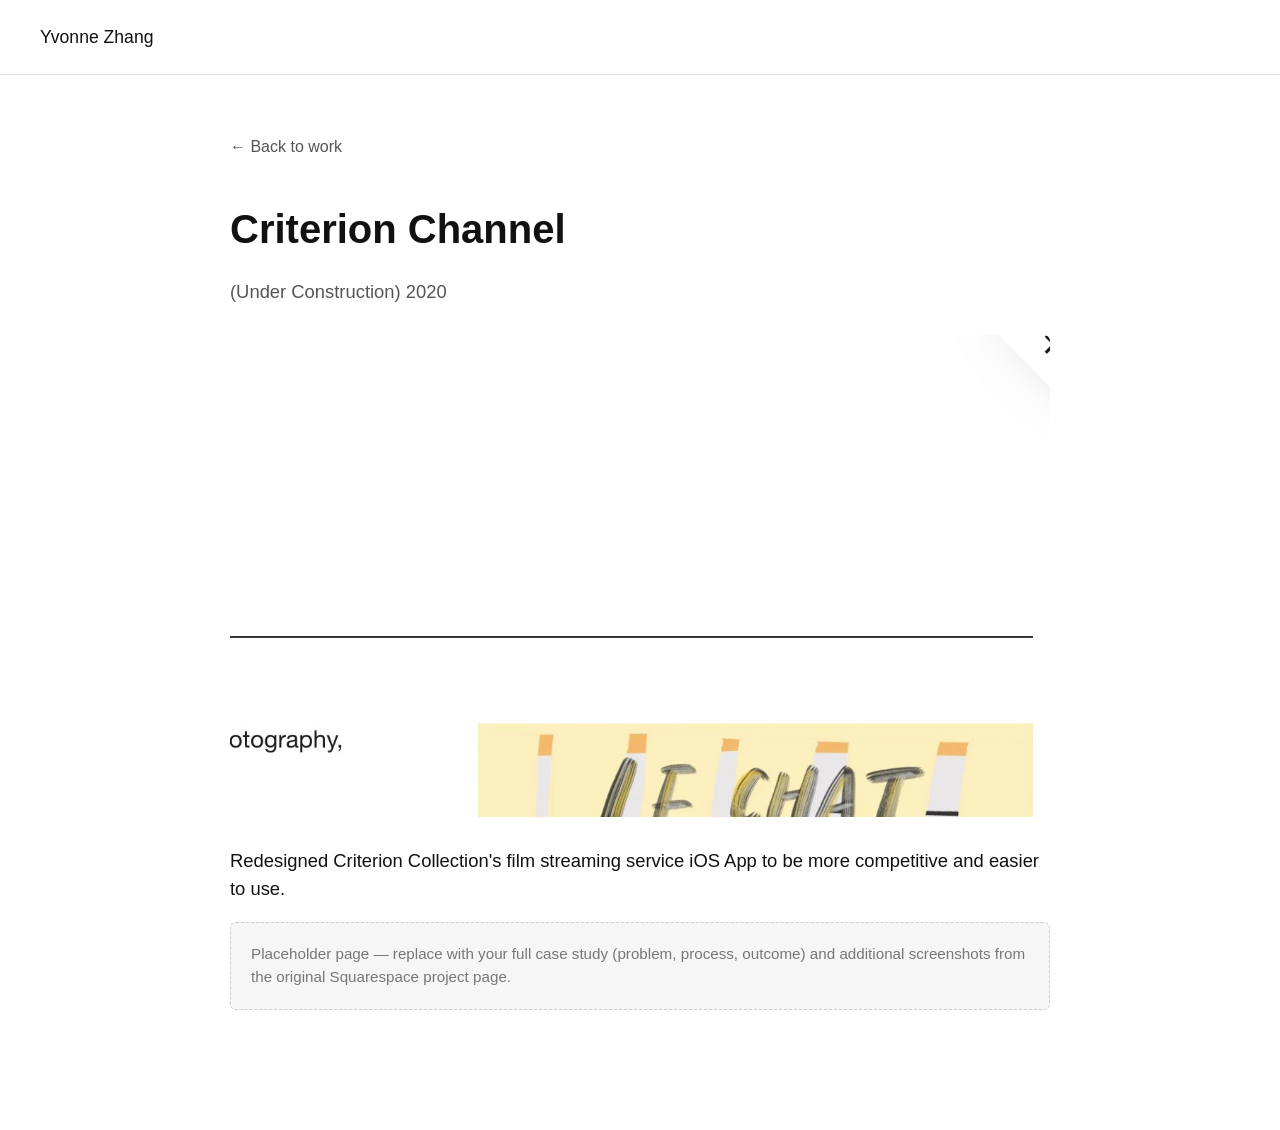
==== projects/criterion-channel.html @ c6aaa1a2 "Initial portfolio site" ====
<!DOCTYPE html>
<html lang="en">
<head>
<meta charset="UTF-8">
<meta name="viewport" content="width=device-width, initial-scale=1.0">
<title>Criterion Channel — Yvonne Zhang</title>
<link rel="stylesheet" href="../css/style.css">
<link rel="stylesheet" href="../css/project.css">
</head>
<body>
<header class="site-header">
  <a href="../index.html" class="logo">Yvonne Zhang</a>
</header>
<main class="project-page">
  <a class="back" href="../index.html#work">&larr; Back to work</a>
  <h1>Criterion Channel</h1>
  <p class="meta">(Under Construction) 2020</p>
  <img src="../assets/project-criterion.jpg" alt="Criterion Channel">
  <p>Redesigned Criterion Collection's film streaming service iOS App to be more competitive and easier to use.</p>
  <div class="placeholder-note">Placeholder page — replace with your full case study (problem, process, outcome) and additional screenshots from the original Squarespace project page.</div>
</main>
<script src="../js/script.js"></script>
</body>
</html>
---- css/style.css ----
:root {
  --black: #111;
  --gray: #555;
  --border: #e5e5e5;
  --max: 1200px;
  --gap: 40px;
}

* { box-sizing: border-box; }

body {
  margin: 0;
  font-family: -apple-system, "Helvetica Neue", Helvetica, Arial, sans-serif;
  color: var(--black);
  line-height: 1.5;
  background: #fff;
}

img { max-width: 100%; display: block; }

a { color: inherit; text-decoration: none; }

h2 { font-size: 2.5rem; font-weight: 500; margin: 0 0 40px; }

/* Header */
.site-header {
  display: flex;
  justify-content: space-between;
  align-items: center;
  padding: 24px 40px;
  border-bottom: 1px solid var(--border);
}
.logo { font-size: 1.1rem; font-weight: 500; }
.icon-link { display: flex; }

/* Hero */
.hero-img { width: 100%; height: 60vh; object-fit: cover; }

/* Tagline */
.tagline {
  padding: 60px 40px 20px;
  max-width: var(--max);
  margin: 0 auto;
}
.tagline p {
  font-size: 2.5rem;
  font-weight: 500;
  line-height: 1.25;
  margin: 0;
  max-width: 900px;
}

/* Intro */
.intro {
  display: grid;
  grid-template-columns: 1fr 1fr;
  gap: var(--gap);
  padding: 60px 40px;
  max-width: var(--max);
  margin: 0 auto;
}
.intro-copy p {
  font-size: 1.15rem;
  margin: 0 0 20px;
}

/* Works */
.works, .other-works, .about, .site-footer {
  padding: 60px 40px;
  max-width: var(--max);
  margin: 0 auto;
}
.work-grid {
  display: grid;
  grid-template-columns: 1fr 1fr;
  gap: 60px var(--gap);
}
.work-card img {
  width: 100%;
  aspect-ratio: 16/10;
  object-fit: cover;
  background: #f2f2f2;
  border-radius: 4px;
  margin-bottom: 24px;
}
.work-card h3 { font-size: 1.5rem; margin: 0 0 6px; font-weight: 500; }
.work-card .meta { color: var(--gray); margin: 0 0 12px; }
.work-card p { font-size: 1rem; margin: 0 0 20px; }
.btn {
  display: inline-block;
  padding: 10px 20px;
  border: 1px solid var(--black);
  border-radius: 6px;
  font-size: 0.95rem;
}
.btn-progress, .btn-locked {
  color: var(--gray);
  border-color: var(--border);
  cursor: default;
}

/* Other works */
.other-works h2 { margin-bottom: 12px; }
.coming-soon { color: var(--gray); font-size: 1.2rem; }

/* About (dark section) */
.about {
  background: #000;
  color: #fff;
  max-width: none;
  padding: 80px 40px;
  display: grid;
  grid-template-columns: 0.9fr 1.4fr 0.7fr;
  gap: var(--gap);
  align-items: start;
}
.about-photo img { width: 100%; height: 100%; object-fit: cover; }
.about h2 { font-size: 3rem; margin-bottom: 40px; }
.about h3 { font-size: 1.8rem; font-weight: 500; margin: 0 0 20px; }
.about-copy p { font-size: 1.1rem; color: #ddd; }
.about-skills ul { list-style: none; padding: 0; margin: 0; }
.about-skills li { font-size: 1.1rem; margin-bottom: 8px; color: #ddd; }

/* Footer */
.site-footer {
  background: #000;
  color: #fff;
  max-width: none;
  display: flex;
  flex-wrap: wrap;
  gap: 60px;
  position: relative;
  padding-bottom: 100px;
}
.footer-col h4 { margin: 0 0 12px; font-weight: 500; }
.footer-col p { margin: 0 0 8px; color: #ccc; }
.copyright {
  position: absolute;
  bottom: 30px;
  left: 40px;
  color: #888;
  font-size: 0.85rem;
}

/* Responsive */
@media (max-width: 800px) {
  .intro, .work-grid { grid-template-columns: 1fr; }
  .about { grid-template-columns: 1fr; }
  .tagline p, h2 { font-size: 1.8rem; }
  .site-header, .tagline, .intro, .works, .other-works, .about, .site-footer {
    padding-left: 20px;
    padding-right: 20px;
  }
}
---- css/project.css ----
.project-page {
  max-width: 900px;
  margin: 0 auto;
  padding: 60px 40px 120px;
}
.project-page .back {
  display: inline-block;
  margin-bottom: 40px;
  color: #555;
}
.project-page h1 { font-size: 2.5rem; margin: 0 0 8px; }
.project-page .meta { color: #555; margin-bottom: 30px; }
.project-page img { width: 100%; border-radius: 6px; margin: 30px 0; }
.project-page p { font-size: 1.15rem; margin-bottom: 20px; }
.placeholder-note {
  background: #f6f6f6;
  border: 1px dashed #ccc;
  border-radius: 6px;
  padding: 20px;
  color: #777;
  font-size: 0.95rem;
}
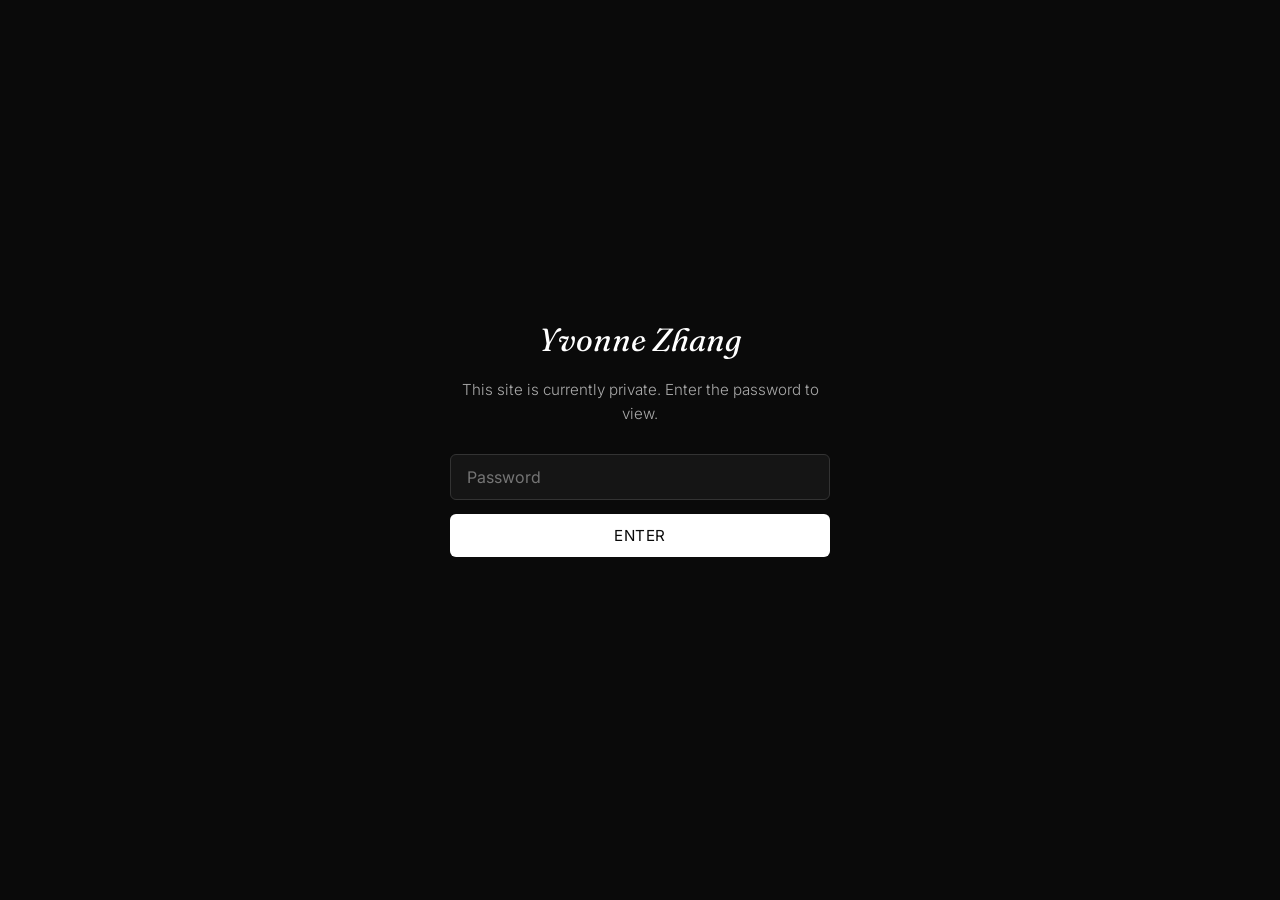
==== commit e95b5c1f: "Add password gate" ====
--- a/projects/criterion-channel.html
+++ b/projects/criterion-channel.html
@@ -4,10 +4,38 @@
 <meta charset="UTF-8">
 <meta name="viewport" content="width=device-width, initial-scale=1.0">
 <title>Criterion Channel — Yvonne Zhang</title>
+<link rel="preconnect" href="https://fonts.googleapis.com">
+<link rel="preconnect" href="https://fonts.gstatic.com" crossorigin>
+<link href="https://fonts.googleapis.com/css2?family=Fraunces:ital,opsz,wght@0,9..144,300;0,9..144,400;0,9..144,500;1,9..144,400&family=Inter:wght@300;400;500;600&display=swap" rel="stylesheet">
 <link rel="stylesheet" href="../css/style.css">
 <link rel="stylesheet" href="../css/project.css">
+<script>
+(function(){
+  try {
+    if (sessionStorage.getItem('yz_site_unlocked') === '1') {
+      document.documentElement.classList.add('unlocked');
+    } else {
+      document.documentElement.classList.add('locked');
+    }
+  } catch(e) { document.documentElement.classList.add('locked'); }
+})();
+</script>
+<link rel="stylesheet" href="../css/gate.css">
 </head>
 <body>
+<div id="gate-overlay">
+  <div class="gate-box">
+    <h1>Yvonne Zhang</h1>
+    <p>This site is currently private. Enter the password to view.</p>
+    <form id="gate-form">
+      <input type="password" id="gate-password" placeholder="Password" autocomplete="off" required>
+      <button type="submit">Enter</button>
+      <div class="gate-error" id="gate-error"></div>
+    </form>
+  </div>
+</div>
+<div id="site-content">
+
 <header class="site-header">
   <a href="../index.html" class="logo">Yvonne Zhang</a>
 </header>
@@ -20,5 +48,7 @@
   <div class="placeholder-note">Placeholder page — replace with your full case study (problem, process, outcome) and additional screenshots from the original Squarespace project page.</div>
 </main>
 <script src="../js/script.js"></script>
+</div>
+<script src="../js/gate.js"></script>
 </body>
 </html>
--- a/css/style.css
+++ b/css/style.css
@@ -4,23 +4,34 @@
   --border: #e5e5e5;
   --max: 1200px;
   --gap: 40px;
+  --serif: "Fraunces", "Times New Roman", Georgia, serif;
+  --sans: "Inter", -apple-system, "Helvetica Neue", Helvetica, Arial, sans-serif;
 }
 
 * { box-sizing: border-box; }
 
 body {
   margin: 0;
-  font-family: -apple-system, "Helvetica Neue", Helvetica, Arial, sans-serif;
+  font-family: var(--sans);
+  font-weight: 300;
   color: var(--black);
-  line-height: 1.5;
+  line-height: 1.6;
   background: #fff;
+  -webkit-font-smoothing: antialiased;
 }
 
 img { max-width: 100%; display: block; }
 
 a { color: inherit; text-decoration: none; }
 
-h2 { font-size: 2.5rem; font-weight: 500; margin: 0 0 40px; }
+h2 {
+  font-family: var(--serif);
+  font-weight: 400;
+  font-style: italic;
+  font-size: 3rem;
+  letter-spacing: -0.01em;
+  margin: 0 0 40px;
+}
 
 /* Header */
 .site-header {
@@ -30,7 +41,12 @@
   padding: 24px 40px;
   border-bottom: 1px solid var(--border);
 }
-.logo { font-size: 1.1rem; font-weight: 500; }
+.logo {
+  font-family: var(--serif);
+  font-size: 1.3rem;
+  font-weight: 500;
+  letter-spacing: 0.01em;
+}
 .icon-link { display: flex; }
 
 /* Hero */
@@ -43,9 +59,12 @@
   margin: 0 auto;
 }
 .tagline p {
-  font-size: 2.5rem;
-  font-weight: 500;
-  line-height: 1.25;
+  font-family: var(--serif);
+  font-size: 2.75rem;
+  font-weight: 400;
+  font-style: italic;
+  letter-spacing: -0.01em;
+  line-height: 1.3;
   margin: 0;
   max-width: 900px;
 }
@@ -60,7 +79,9 @@
   margin: 0 auto;
 }
 .intro-copy p {
-  font-size: 1.15rem;
+  font-size: 1.05rem;
+  font-weight: 300;
+  line-height: 1.7;
   margin: 0 0 20px;
 }
 
@@ -83,15 +104,28 @@
   border-radius: 4px;
   margin-bottom: 24px;
 }
-.work-card h3 { font-size: 1.5rem; margin: 0 0 6px; font-weight: 500; }
-.work-card .meta { color: var(--gray); margin: 0 0 12px; }
-.work-card p { font-size: 1rem; margin: 0 0 20px; }
+.work-card h3 {
+  font-family: var(--serif);
+  font-size: 1.6rem;
+  font-weight: 500;
+  margin: 0 0 6px;
+}
+.work-card .meta {
+  color: var(--gray);
+  font-size: 0.85rem;
+  text-transform: uppercase;
+  letter-spacing: 0.08em;
+  margin: 0 0 14px;
+}
+.work-card p { font-size: 0.98rem; font-weight: 300; line-height: 1.65; margin: 0 0 20px; }
 .btn {
   display: inline-block;
   padding: 10px 20px;
   border: 1px solid var(--black);
   border-radius: 6px;
-  font-size: 0.95rem;
+  font-size: 0.85rem;
+  letter-spacing: 0.03em;
+  text-transform: uppercase;
 }
 .btn-progress, .btn-locked {
   color: var(--gray);
@@ -115,11 +149,23 @@
   align-items: start;
 }
 .about-photo img { width: 100%; height: 100%; object-fit: cover; }
-.about h2 { font-size: 3rem; margin-bottom: 40px; }
-.about h3 { font-size: 1.8rem; font-weight: 500; margin: 0 0 20px; }
-.about-copy p { font-size: 1.1rem; color: #ddd; }
+.about h2 { font-size: 3.2rem; margin-bottom: 40px; }
+.about h3 {
+  font-family: var(--serif);
+  font-style: italic;
+  font-size: 2rem;
+  font-weight: 400;
+  margin: 0 0 20px;
+}
+.about-copy p { font-size: 1.05rem; font-weight: 300; line-height: 1.75; color: #ddd; }
 .about-skills ul { list-style: none; padding: 0; margin: 0; }
-.about-skills li { font-size: 1.1rem; margin-bottom: 8px; color: #ddd; }
+.about-skills li {
+  font-family: var(--serif);
+  font-size: 1.15rem;
+  font-style: italic;
+  margin-bottom: 8px;
+  color: #ddd;
+}
 
 /* Footer */
 .site-footer {
--- a/css/project.css
+++ b/css/project.css
@@ -8,10 +8,23 @@
   margin-bottom: 40px;
   color: #555;
 }
-.project-page h1 { font-size: 2.5rem; margin: 0 0 8px; }
-.project-page .meta { color: #555; margin-bottom: 30px; }
+.project-page h1 {
+  font-family: var(--serif);
+  font-style: italic;
+  font-weight: 400;
+  font-size: 2.75rem;
+  letter-spacing: -0.01em;
+  margin: 0 0 8px;
+}
+.project-page .meta {
+  color: #555;
+  font-size: 0.85rem;
+  text-transform: uppercase;
+  letter-spacing: 0.08em;
+  margin-bottom: 30px;
+}
 .project-page img { width: 100%; border-radius: 6px; margin: 30px 0; }
-.project-page p { font-size: 1.15rem; margin-bottom: 20px; }
+.project-page p { font-size: 1.1rem; font-weight: 300; line-height: 1.75; margin-bottom: 20px; }
 .placeholder-note {
   background: #f6f6f6;
   border: 1px dashed #ccc;
--- a/css/gate.css
+++ b/css/gate.css
@@ -0,0 +1,63 @@
+html.locked #site-content { display: none; }
+html.locked #gate-overlay { display: flex !important; }
+html.unlocked #gate-overlay { display: none; }
+
+#gate-overlay {
+  display: none;
+  position: fixed;
+  inset: 0;
+  background: #0a0a0a;
+  color: #fff;
+  z-index: 9999;
+  align-items: center;
+  justify-content: center;
+  flex-direction: column;
+  padding: 24px;
+  text-align: center;
+}
+.gate-box { max-width: 380px; width: 100%; }
+.gate-box h1 {
+  font-family: var(--serif, serif);
+  font-style: italic;
+  font-weight: 400;
+  font-size: 2rem;
+  margin: 0 0 12px;
+}
+.gate-box p {
+  color: #aaa;
+  font-size: 0.95rem;
+  margin: 0 0 28px;
+}
+.gate-box input {
+  width: 100%;
+  padding: 12px 16px;
+  font-size: 1rem;
+  border: 1px solid #333;
+  background: #151515;
+  color: #fff;
+  border-radius: 6px;
+  margin-bottom: 14px;
+  box-sizing: border-box;
+  font-family: var(--sans, sans-serif);
+}
+.gate-box input:focus { outline: 1px solid #fff; }
+.gate-box button {
+  width: 100%;
+  padding: 12px 16px;
+  font-size: 0.95rem;
+  letter-spacing: 0.03em;
+  text-transform: uppercase;
+  background: #fff;
+  color: #0a0a0a;
+  border: none;
+  border-radius: 6px;
+  cursor: pointer;
+  font-family: var(--sans, sans-serif);
+}
+.gate-box button:hover { background: #e5e5e5; }
+.gate-error {
+  color: #ff6b6b;
+  font-size: 0.85rem;
+  margin-top: 12px;
+  min-height: 1.2em;
+}
